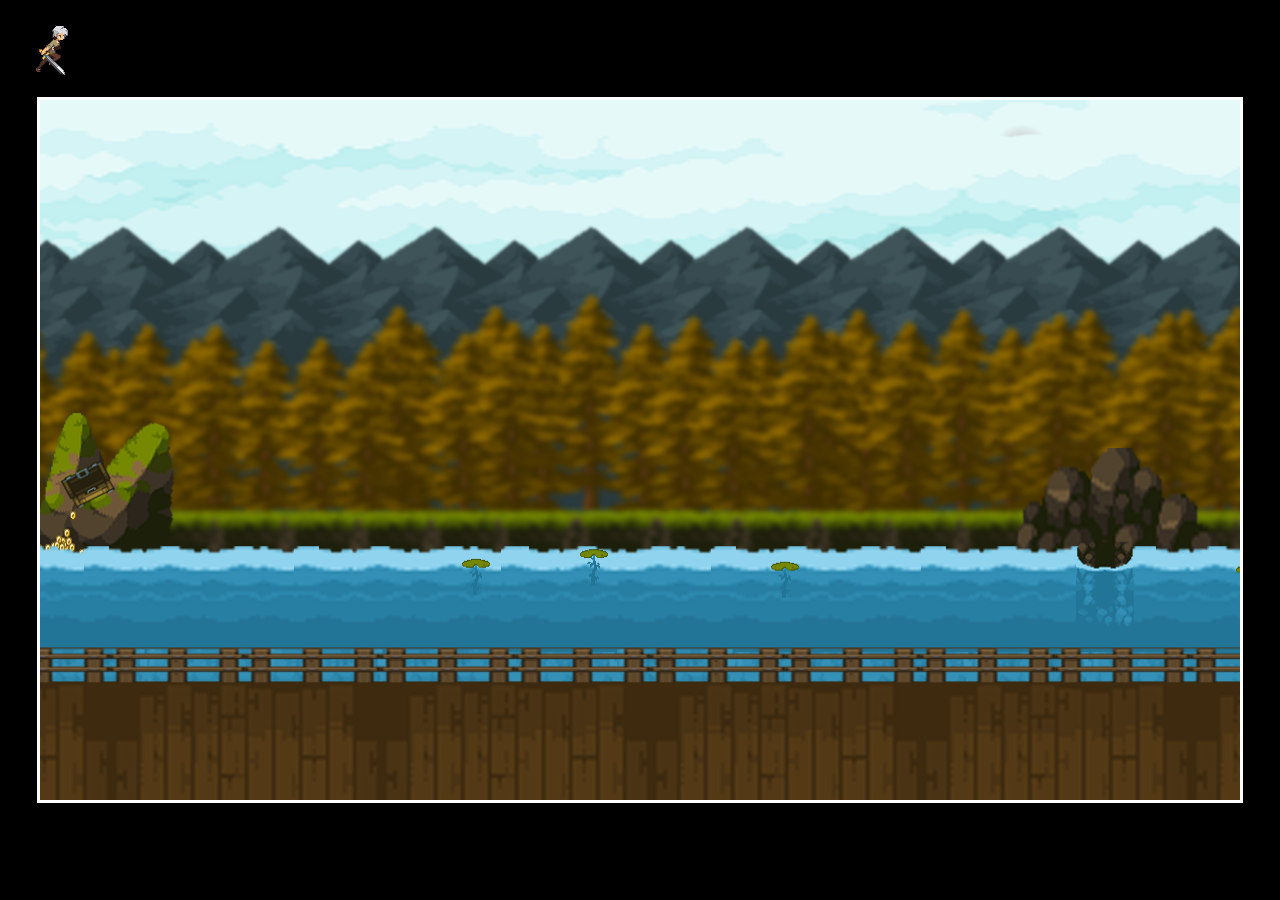
==== tpjuego/index.html @ 844de859 "agrego archivo de animacion run" ====
<!DOCTYPE html>
<html lang="en">
<head>
    <meta charset="UTF-8">
    <meta http-equiv="X-UA-Compatible" content="IE=edge">
    <meta name="viewport" content="width=device-width, initial-scale=1.0">
    <title>parallax background</title>
    <link rel="stylesheet" href="css/style.css">
</head>
<body>
    <canvas id="canvas1"></canvas>
    <img src="image/Run.gif" alt="" srcset="">
    <div id="player"></div>
    <script src="js/background.js"></script>
</body>
</html>
---- tpjuego/css/style.css ----
body{
    background-color: black;
}
#canvas1{
    position: absolute;
    border: 3px solid white;
    width: 1200px;
    height: 700px;
    transform: translate(-50%, -50%);
    top: 50%;
    left: 50%;
}
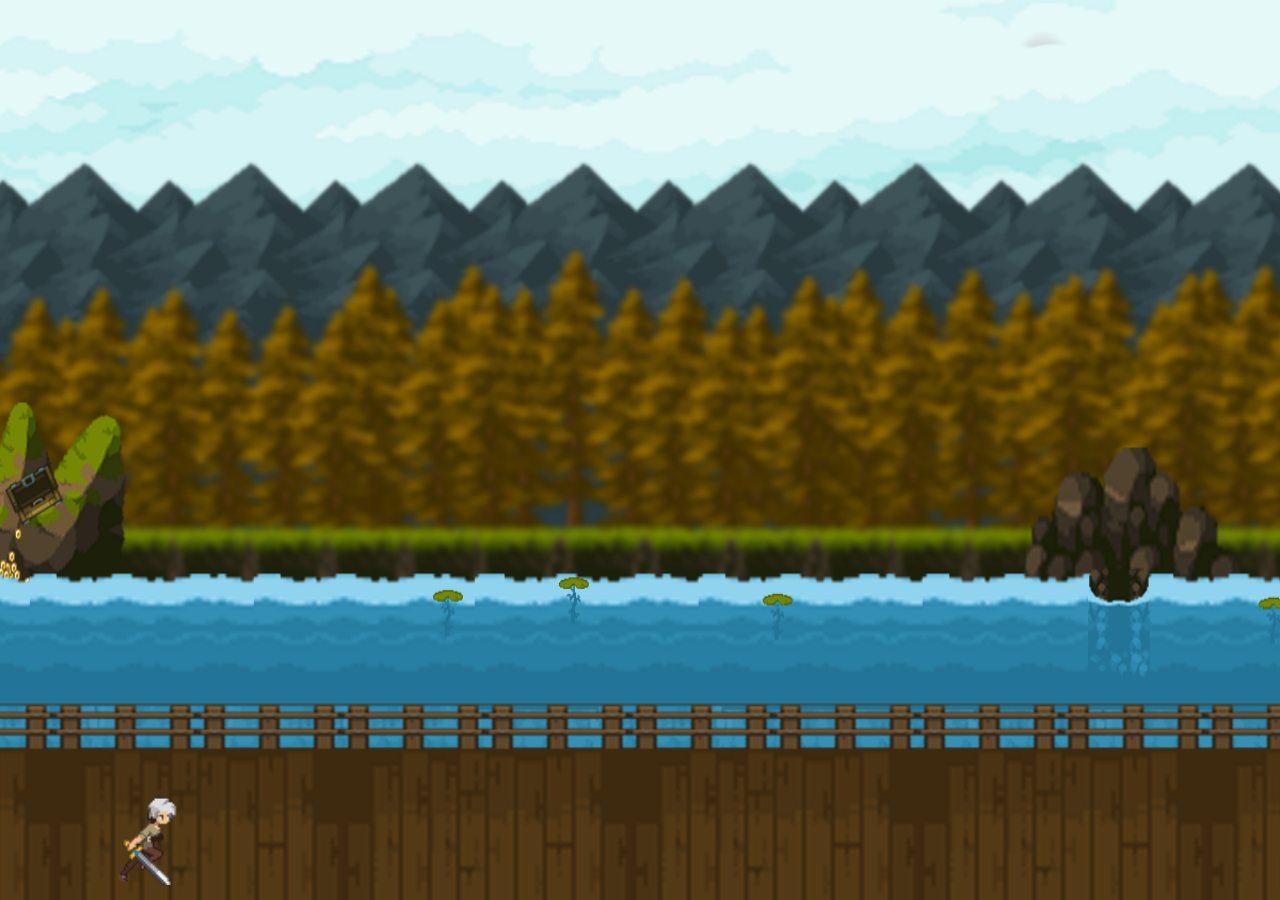
==== commit e6e24eaa: "se agrego personaje y movimiento" ====
--- a/tpjuego/index.html
+++ b/tpjuego/index.html
@@ -9,7 +9,6 @@
 </head>
 <body>
     <canvas id="canvas1"></canvas>
-    <img src="image/Run.gif" alt="" srcset="">
     <div id="player"></div>
     <script src="js/background.js"></script>
 </body>
--- a/tpjuego/css/style.css
+++ b/tpjuego/css/style.css
@@ -1,12 +1,60 @@
 body{
     background-color: black;
+    max-height: 100%;
 }
 #canvas1{
     position: absolute;
-    border: 3px solid white;
-    width: 1200px;
-    height: 700px;
+    width: 100%;
+    height: 100%;
     transform: translate(-50%, -50%);
     top: 50%;
     left: 50%;
+}
+/*
+#player {
+   
+    width: 80px;
+    height: 280px;
+    background: url("/tpjuego/image/Run-Sheet.png") repeat-x;
+
+    transform: scale(2.5);
+    animation: walk .6s steps(8) infinite;
+    
+    position: absolute;
+
+    left: 84px;
+    bottom: -12px;
+  }
+  
+  @keyframes walk {
+    from { background-position: 0 }
+    to { background-position: -640px }
+  }
+  */
+
+  #player {
+    width: 80px;
+    height: 50px;
+
+    position: absolute;
+    transform: scale(1.8);
+    bottom: 35px;;
+    left: 100px;
+    background: url("/tpjuego/image/Run-Sheet.png") repeat-x;
+    animation: walk .6s steps(8) infinite;
+}
+@keyframes walk {
+    from { background-position: 0 }
+    to { background-position: -640px }
+  }
+.correr {
+    animation: correr .6s steps(8) infinite;
+}
+
+.saltar {
+    animation: saltar 800ms cubic-bezier(0,0,.5,1) forwards; 
+}
+
+.caer {
+    animation: caer 600ms cubic-bezier(0,0,.5,1) forwards;
 }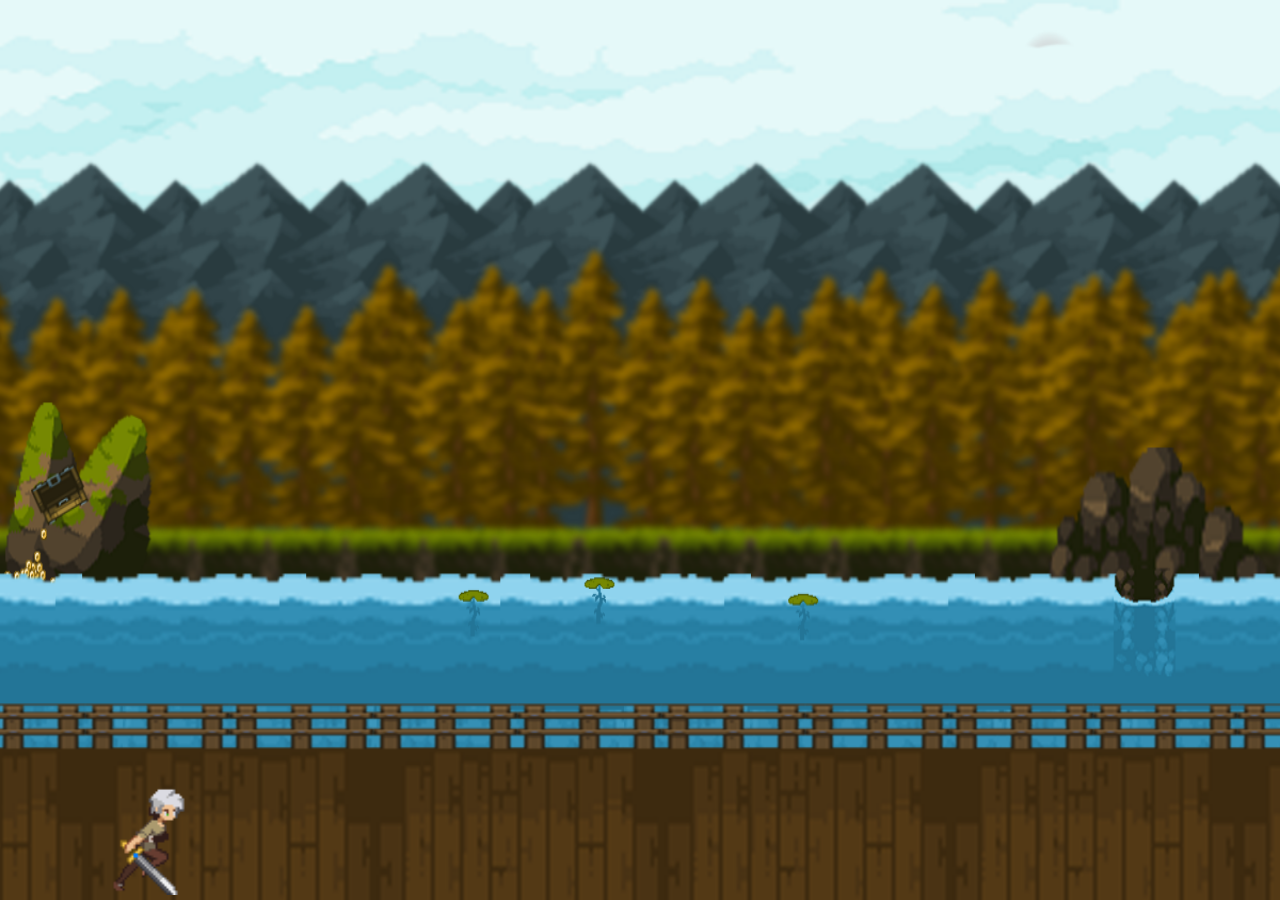
==== commit 9071a670: "se agrego la funcion de salto y se agregaron enemigos" ====
--- a/tpjuego/index.html
+++ b/tpjuego/index.html
@@ -9,7 +9,13 @@
 </head>
 <body>
     <canvas id="canvas1"></canvas>
-    <div id="player"></div>
+    <div id="player" class="correr"></div>
+    <div id="enemys"></div>
+    <script src="js/Layer.js"></script>
     <script src="js/background.js"></script>
+    <script src="js/Character.js"></script>
+    <script src="js/Runner.js"></script>
+    <script src="js/Enemy.js"></script>
+    <script src="js/main.js"></script>
 </body>
 </html>--- a/tpjuego/css/style.css
+++ b/tpjuego/css/style.css
@@ -10,51 +10,90 @@
     top: 50%;
     left: 50%;
 }
-/*
+
 #player {
-   
-    width: 80px;
-    height: 280px;
-    background: url("/tpjuego/image/Run-Sheet.png") repeat-x;
-
-    transform: scale(2.5);
-    animation: walk .6s steps(8) infinite;
-    
-    position: absolute;
-
-    left: 84px;
-    bottom: -12px;
-  }
-  
-  @keyframes walk {
-    from { background-position: 0 }
-    to { background-position: -640px }
-  }
-  */
-
-  #player {
     width: 80px;
     height: 50px;
-
     position: absolute;
-    transform: scale(1.8);
-    bottom: 35px;;
+    transform: scale(2.2);
+    bottom: 35px;
     left: 100px;
     background: url("/tpjuego/image/Run-Sheet.png") repeat-x;
-    animation: walk .6s steps(8) infinite;
+    
 }
-@keyframes walk {
-    from { background-position: 0 }
-    to { background-position: -640px }
-  }
+
+/*background: url("/tpjuego/image/Jump-All-Sheet.png") repeat-x;*/
+
 .correr {
     animation: correr .6s steps(8) infinite;
 }
 
 .saltar {
-    animation: saltar 800ms cubic-bezier(0,0,.5,1) forwards; 
+    animation: saltar 600ms cubic-bezier(0,0,.7,1) forwards; 
+    }
+
+/*
+.saltar {
+    animation: saltar 600ms steps(4) forwards; 
+    background: url("/tpjuego/image/Jump-Start-Sheet.png");
+    }
+*/
+
+.caer {
+    animation: caer 600ms cubic-bezier(0,0,.7,1) forwards;
 }
 
-.caer {
-    animation: caer 600ms cubic-bezier(0,0,.5,1) forwards;
+@keyframes correr {
+    from { background-position: 0 }
+    to { background-position: -640px }
+  }
+
+@keyframes saltar {
+    
+    from {        
+        bottom: 5%;
+    }
+    to {
+        bottom: 40%;
+    }
+   
+}
+
+@keyframes caer {
+    from {
+        bottom: 40%;
+    }
+    to {
+        bottom: 5%;
+    }
+}
+
+
+
+.enemy {
+    position: absolute;
+    bottom: 35px;
+    width: 48px;
+    height: 32px;
+    transform: scale(3);
+    background: url("/tpjuego/image/walk-Sheet.png") repeat-x;
+    
+    animation: enemigo 2.5s forwards linear,  enemigoMove 0.5s steps(8) infinite;
+}
+
+
+@keyframes enemigoMove {
+    from { 
+        background-position: 0px }
+    to { 
+        background-position: -384px }
+}
+
+@keyframes enemigo {
+    from { 
+        left: 90%;
+}
+    to { 
+        left: -10%;
+}
 }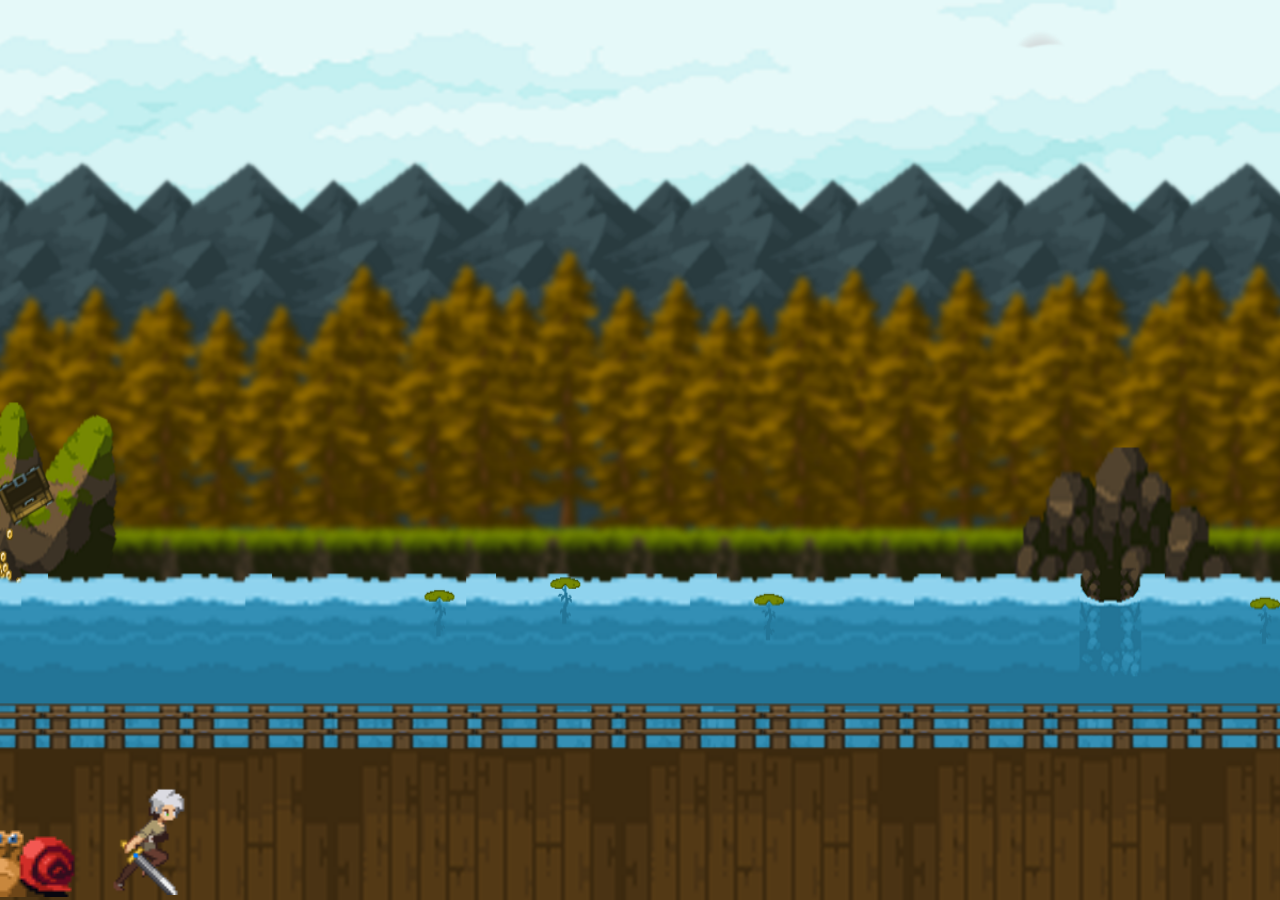
==== commit f5ea8e64: "testeando posiciones y colisiones" ====
--- a/tpjuego/index.html
+++ b/tpjuego/index.html
@@ -17,5 +17,6 @@
     <script src="js/Runner.js"></script>
     <script src="js/Enemy.js"></script>
     <script src="js/main.js"></script>
+
 </body>
 </html>--- a/tpjuego/css/style.css
+++ b/tpjuego/css/style.css
@@ -70,7 +70,7 @@
 
 
 
-.enemy {
+#enemy {
     position: absolute;
     bottom: 35px;
     width: 48px;
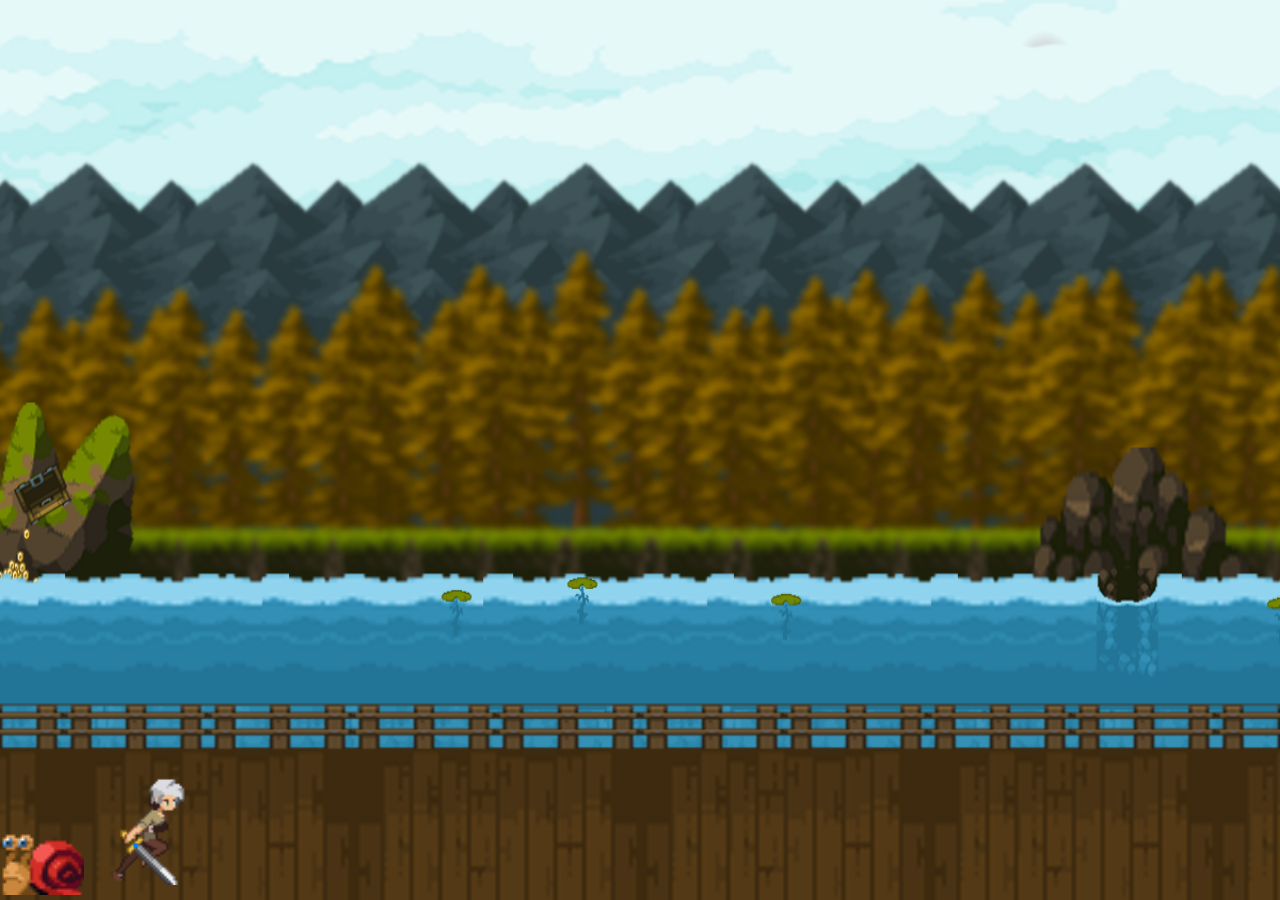
==== commit 8df14f25: "se acomodo el codigo y se agregaron las colisiones a todos los enemigos" ====
--- a/tpjuego/index.html
+++ b/tpjuego/index.html
@@ -16,6 +16,7 @@
     <script src="js/Character.js"></script>
     <script src="js/Runner.js"></script>
     <script src="js/Enemy.js"></script>
+    <script src="js/game.js"></script>
     <script src="js/main.js"></script>
 
 </body>
--- a/tpjuego/css/style.css
+++ b/tpjuego/css/style.css
@@ -2,6 +2,7 @@
     background-color: black;
     max-height: 100%;
 }
+
 #canvas1{
     position: absolute;
     width: 100%;
@@ -12,36 +13,35 @@
 }
 
 #player {
+    position: absolute;
+    transform: scale(2.2);
+    bottom: 5%;
+    left: 100px;
+}
+
+
+.correr {
     width: 80px;
     height: 50px;
-    position: absolute;
-    transform: scale(2.2);
-    bottom: 35px;
-    left: 100px;
     background: url("/tpjuego/image/Run-Sheet.png") repeat-x;
-    
-}
-
-/*background: url("/tpjuego/image/Jump-All-Sheet.png") repeat-x;*/
-
-.correr {
     animation: correr .6s steps(8) infinite;
 }
 
+
 .saltar {
-    animation: saltar 600ms cubic-bezier(0,0,.7,1) forwards; 
+    width:63.5px;
+    height: 64px;
+    background: url("/tpjuego/image/Jump-Start-Sheet.png");
+    animation: saltar .4s steps(4) forwards; 
+    
     }
 
-/*
-.saltar {
-    animation: saltar 600ms steps(4) forwards; 
-    background: url("/tpjuego/image/Jump-Start-Sheet.png");
+    .caer {
+        width:63.5px;
+        height: 64px;
+        background: url("/tpjuego/image/jump-end.png");
+        animation: caer .4s steps(4) forwards;
     }
-*/
-
-.caer {
-    animation: caer 600ms cubic-bezier(0,0,.7,1) forwards;
-}
 
 @keyframes correr {
     from { background-position: 0 }
@@ -51,36 +51,38 @@
 @keyframes saltar {
     
     from {        
-        bottom: 5%;
+        background-position: 0px;
+        bottom: 15%;
     }
     to {
-        bottom: 40%;
+        background-position: -254px;
+        bottom: 45%;
     }
    
 }
 
 @keyframes caer {
     from {
-        bottom: 40%;
+        background-position: 0px;
+        bottom: 35%;
     }
     to {
+        background-position: -254px;
         bottom: 5%;
     }
 }
 
 
 
-#enemy {
+.enemy {
     position: absolute;
     bottom: 35px;
-    width: 48px;
-    height: 32px;
+    width: 38px;
+    height: 30px;
     transform: scale(3);
     background: url("/tpjuego/image/walk-Sheet.png") repeat-x;
-    
     animation: enemigo 2.5s forwards linear,  enemigoMove 0.5s steps(8) infinite;
 }
-
 
 @keyframes enemigoMove {
     from { 
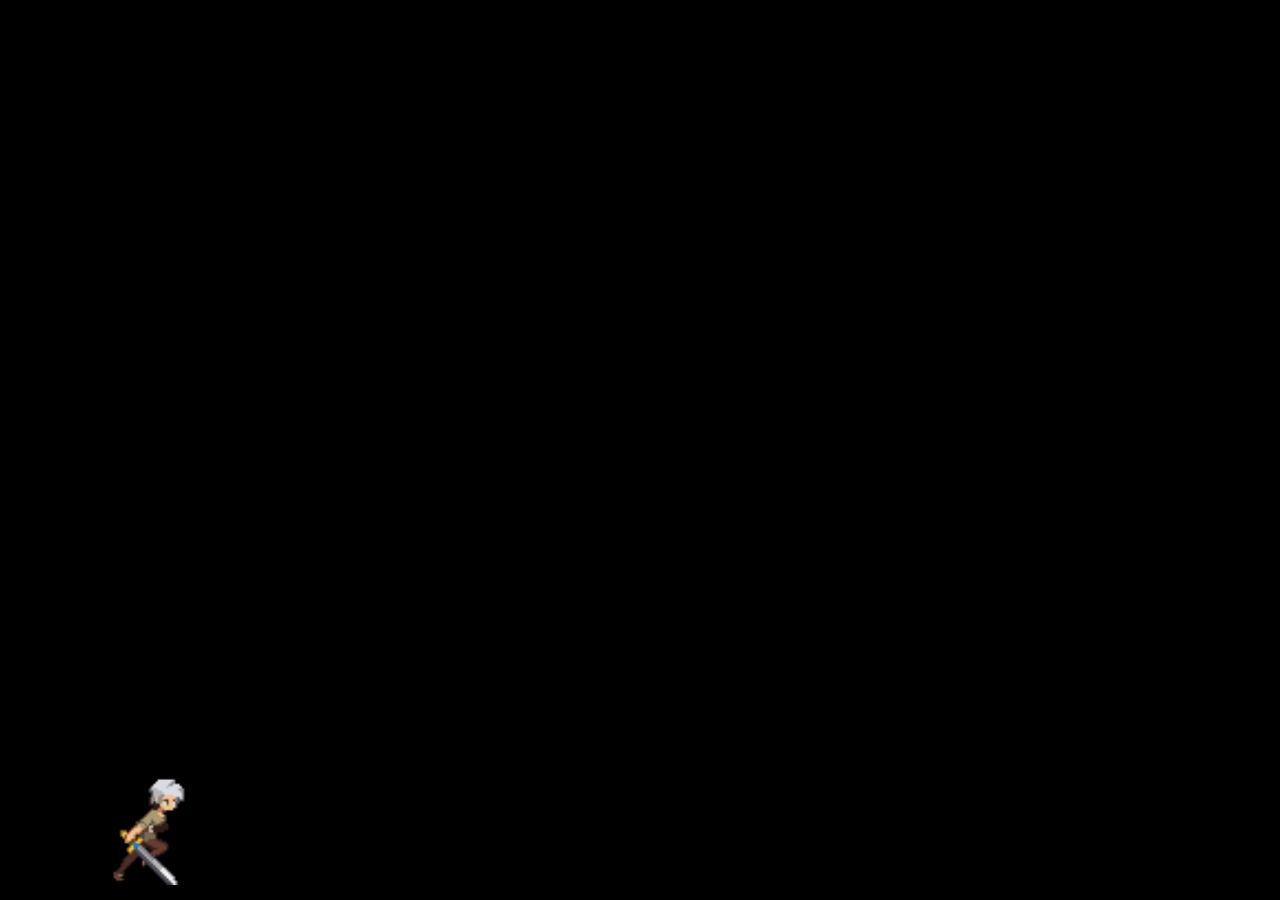
==== commit dbf1de78: "testing" ====
--- a/tpjuego/index.html
+++ b/tpjuego/index.html
@@ -13,10 +13,10 @@
     <div id="enemys"></div>
     <script src="js/Layer.js"></script>
     <script src="js/background.js"></script>
+    <script src="js/game.js"></script>
     <script src="js/Character.js"></script>
     <script src="js/Runner.js"></script>
     <script src="js/Enemy.js"></script>
-    <script src="js/game.js"></script>
     <script src="js/main.js"></script>
 
 </body>
--- a/tpjuego/css/style.css
+++ b/tpjuego/css/style.css
@@ -26,6 +26,17 @@
     background: url("/tpjuego/image/Run-Sheet.png") repeat-x;
     animation: correr .6s steps(8) infinite;
 }
+
+.muerte {
+    width: 80px;
+    height: 50px;
+    background: url("/tpjuego/image/Dead-Sheet.png") repeat-x;
+    animation: muerte 0.9s steps(7) forwards;
+}
+@keyframes muerte {
+    from { background-position: 0 }
+    to { background-position: -560px }
+  }
 
 
 .saltar {
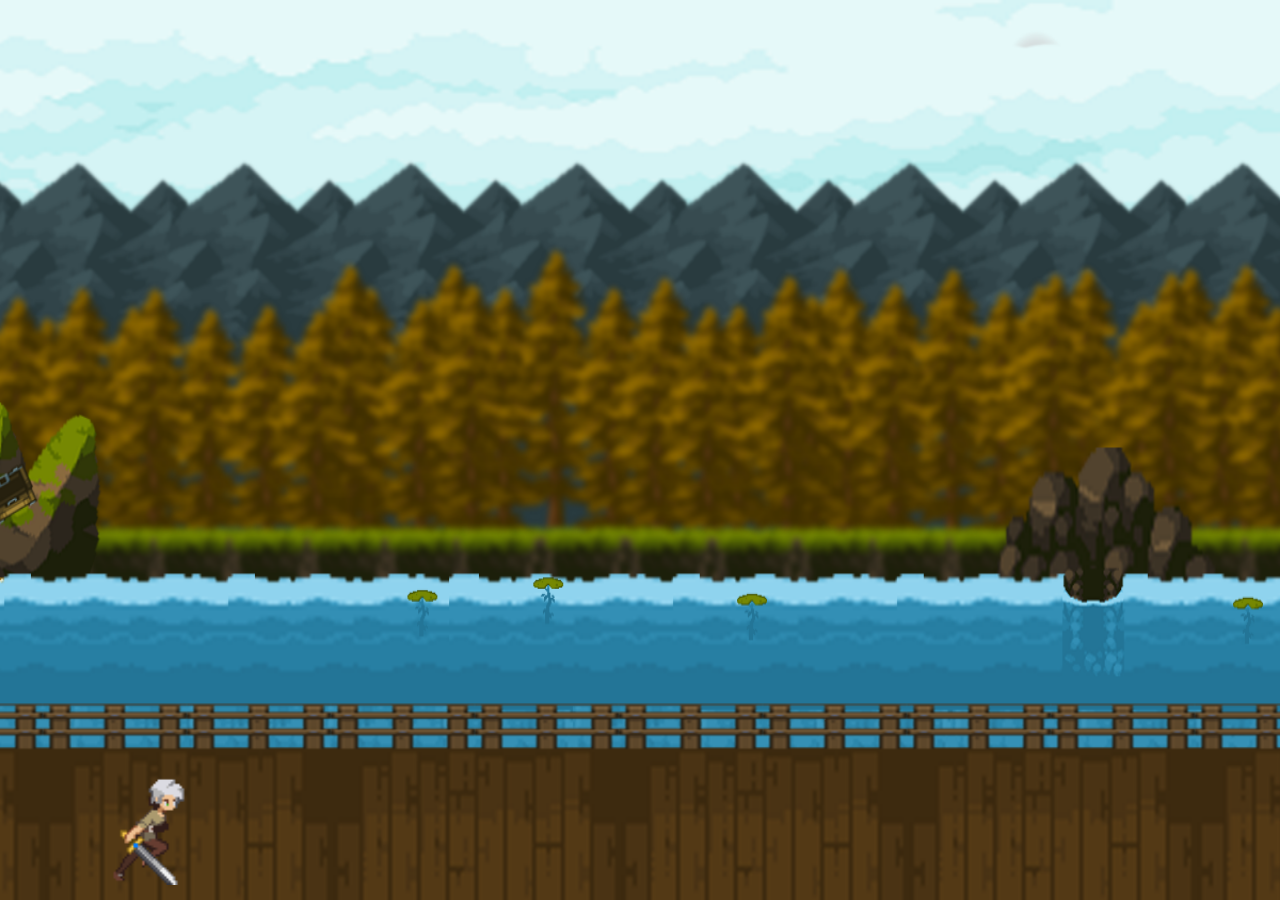
==== commit 7492d03d: "sigo delegando correctamente los metodos a cada objeto" ====
--- a/tpjuego/index.html
+++ b/tpjuego/index.html
@@ -13,11 +13,13 @@
     <div id="enemys"></div>
     <script src="js/Layer.js"></script>
     <script src="js/background.js"></script>
+    
+    <script src="js/Character.js"></script>
+    <script src="js/Player.js"></script>
+    <script src="js/Enemy.js"></script>
     <script src="js/game.js"></script>
-    <script src="js/Character.js"></script>
-    <script src="js/Runner.js"></script>
-    <script src="js/Enemy.js"></script>
     <script src="js/main.js"></script>
+
 
 </body>
 </html>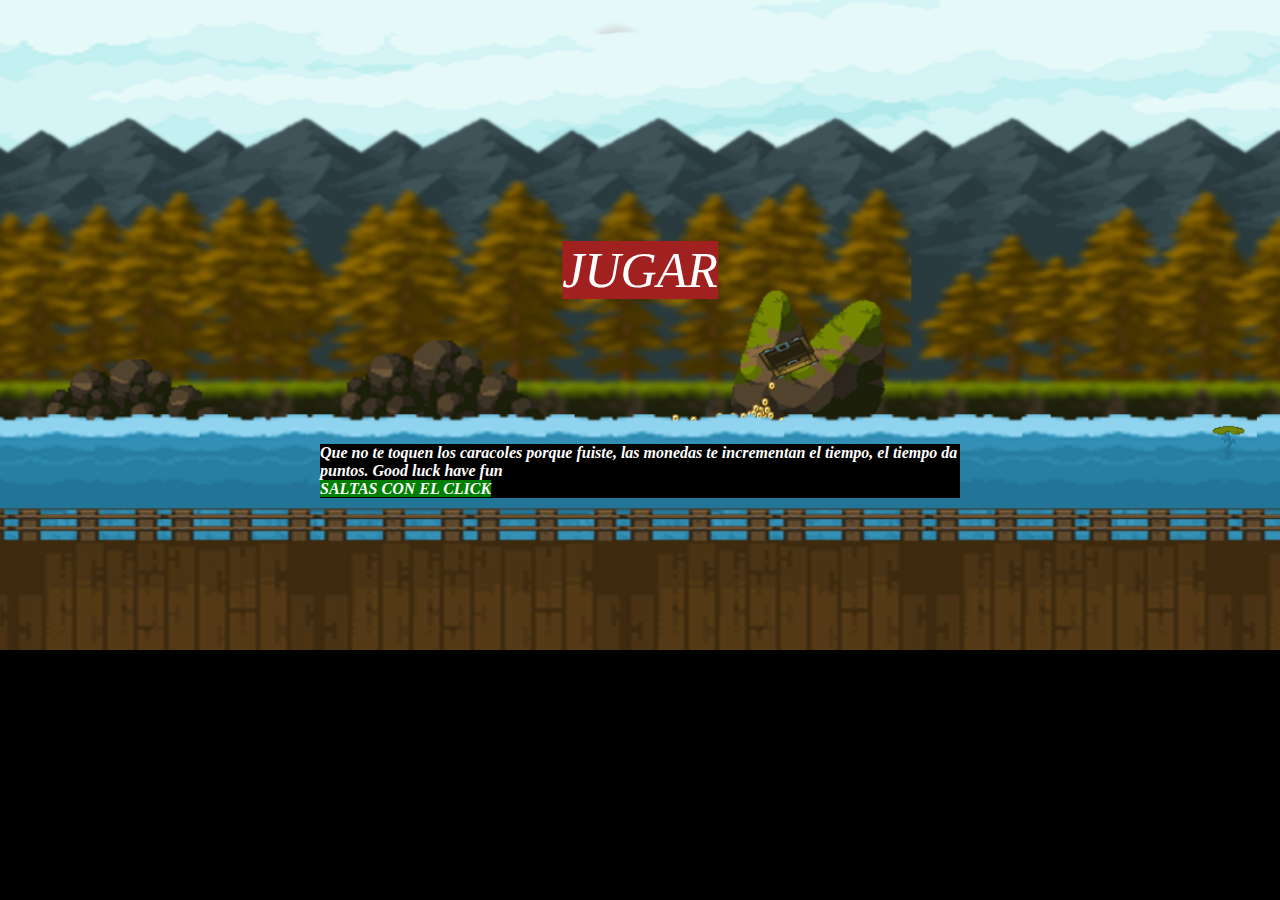
==== commit a8090e4f: "solo queda acomodar el codigo y agregar comentarios" ====
--- a/tpjuego/index.html
+++ b/tpjuego/index.html
@@ -4,22 +4,13 @@
     <meta charset="UTF-8">
     <meta http-equiv="X-UA-Compatible" content="IE=edge">
     <meta name="viewport" content="width=device-width, initial-scale=1.0">
-    <title>parallax background</title>
     <link rel="stylesheet" href="css/style.css">
+    <title>Document</title>
 </head>
 <body>
-    <canvas id="canvas1"></canvas>
-    <div id="player" class="correr"></div>
-    <div id="enemys"></div>
-    <script src="js/Layer.js"></script>
-    <script src="js/background.js"></script>
-    
-    <script src="js/Character.js"></script>
-    <script src="js/Player.js"></script>
-    <script src="js/Enemy.js"></script>
-    <script src="js/game.js"></script>
-    <script src="js/main.js"></script>
-
+    <img src="image/indexBackground.png" id="backIndex">
+    <a href="game.html" id="startGame">JUGAR</a>
+    <h4 id="info">Que no te toquen los caracoles porque fuiste, las monedas te incrementan el tiempo, el tiempo da puntos. Good luck have fun <br> <span id="data">SALTAS CON EL CLICK</span></h4>
 
 </body>
 </html>--- a/tpjuego/css/style.css
+++ b/tpjuego/css/style.css
@@ -1,6 +1,7 @@
 body{
     background-color: black;
     max-height: 100%;
+    margin: 0;
 }
 
 #canvas1{
@@ -84,6 +85,24 @@
 }
 
 
+.item{
+    position: absolute;
+    bottom: 30%;
+    width: 20px;
+    height: 20px;
+    transform: scale(2);
+    background: url("/tpjuego/image/item.png") repeat-x;
+    animation: item 2.5s forwards linear;
+}
+
+@keyframes item{
+    from { 
+        left: 90%;
+    }
+    to { 
+        left: -10%;
+    }
+}
 
 .enemy {
     position: absolute;
@@ -109,4 +128,81 @@
     to { 
         left: -10%;
 }
+
+}
+#counter{
+    position: absolute;
+    background-color: black;
+    width: 100px;
+    height: 25px;
+    left: 45%;
+    margin-top: 0;
+}
+#record{
+    position: absolute;
+    background-color: black;
+    width: 120px;
+    height: 25px;
+    left: 0;
+    margin-top: 0;
+}
+h2{
+    color: white;
+    text-align: center;
+}
+#gameover{
+    position: absolute;
+    font-family: cursive;
+    background-color: red;
+    width: 200px;
+    height: 40px;
+    left: 41%;
+    margin-top: 20%;
+}
+#restart{
+    position: absolute;
+    font-family: cursive;
+    font-style: italic;
+    background-color: green;
+    width: 150px;
+    height: 40px;
+    left: 43%;
+    margin-top: 25%;
+}
+a{
+    text-decoration: none;
+}
+#backIndex{
+    width:1360px;
+    height:650px;
+    position: relative;
+    display: inline-block;
+
+}
+#startGame{
+    color: white;
+    font-size: 50px;
+    font-family: cursive;
+    font-style: italic;
+    background-color: rgb(161, 33, 33);
+    position: absolute;
+    top: 30%;
+    left: 50%;
+    transform: translate(-50%, -50%);
+
+}
+
+#info{
+    color: white;
+    font-family: cursive;
+    font-style: italic;
+    background-color: black;
+    position: absolute;
+    top: 50%;
+    left: 50%;
+    transform: translate(-50%, -50%);
+
+}
+#data{
+    background-color: green;
 }